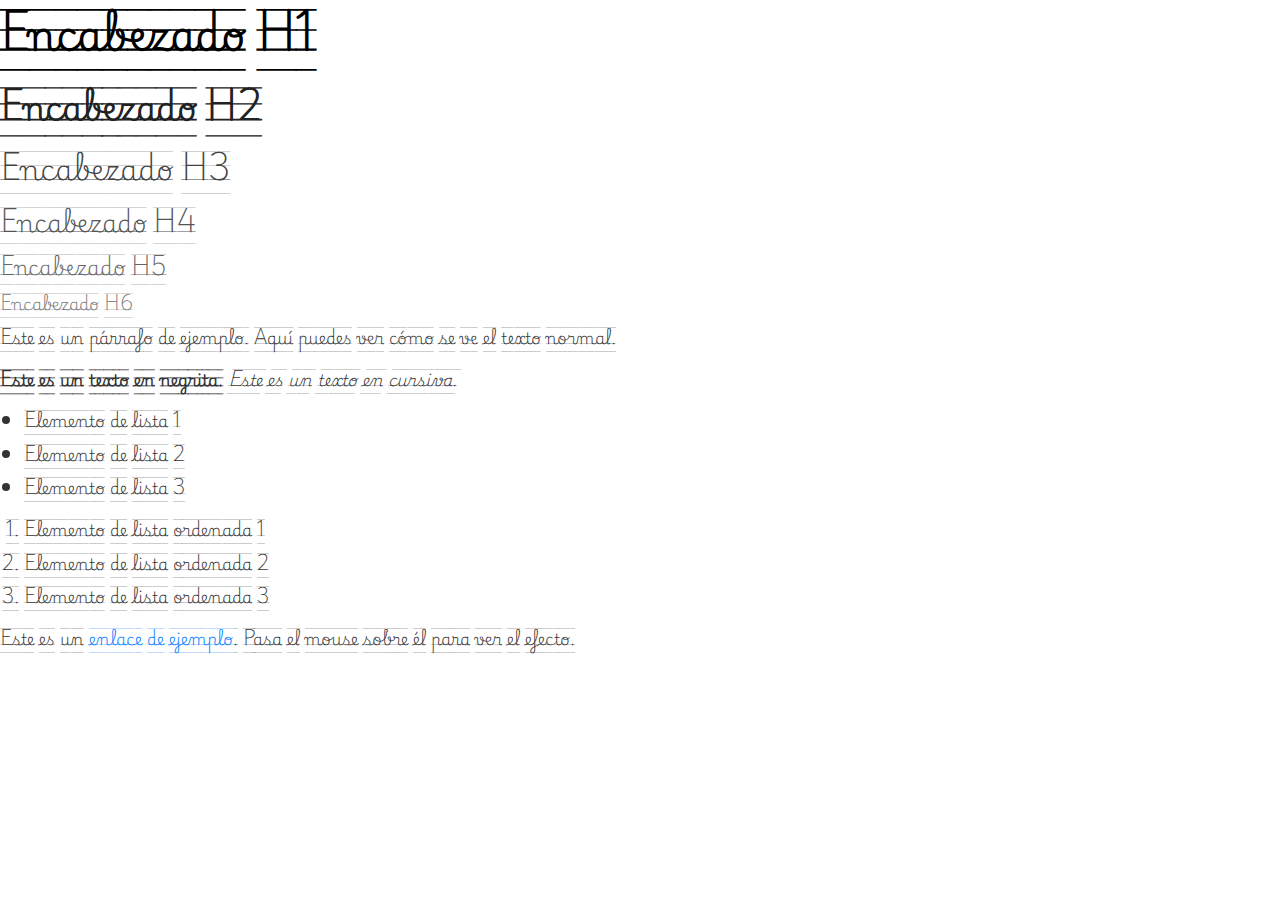
==== index.html @ 4a8844bd "Prueba de Fuentes" ====
<!doctype html>
  <html lang="en">
  <head>
    <meta charset="UTF-8">
    <meta name="viewport"
          content="width=device-width, user-scalable=no, initial-scale=1.0, maximum-scale=1.0, minimum-scale=1.0">
    <meta http-equiv="X-UA-Compatible" content="ie=edge">
    <title>Prueba de Tipografía</title>

    <!-- Google Fonts -->
<!--    <link rel="preconnect" href="https://fonts.googleapis.com">-->
<!--    <link rel="preconnect" href="https://fonts.gstatic.com" crossorigin>-->
<!--    <link href="https://fonts.googleapis.com/css2?family=Playwrite+ES+Guides&display=swap" rel="stylesheet">-->

    <!-- Archivos CSS -->
    <link rel="stylesheet" href="css/Base.css">
    <link rel="stylesheet" href="css/Fuente.css">
  </head>
  <body>
  <h1>Encabezado H1</h1>
  <h2>Encabezado H2</h2>
  <h3>Encabezado H3</h3>
  <h4>Encabezado H4</h4>
  <h5>Encabezado H5</h5>
  <h6>Encabezado H6</h6>

  <p>Este es un párrafo de ejemplo. Aquí puedes ver cómo se ve el texto normal.</p>

  <p><strong>Este es un texto en negrita.</strong> <em>Este es un texto en cursiva.</em></p>

  <ul>
    <li>Elemento de lista 1</li>
    <li>Elemento de lista 2</li>
    <li>Elemento de lista 3</li>
  </ul>

  <ol>
    <li>Elemento de lista ordenada 1</li>
    <li>Elemento de lista ordenada 2</li>
    <li>Elemento de lista ordenada 3</li>
  </ol>

  <p>Este es un <a href="#">enlace de ejemplo</a>. Pasa el mouse sobre él para ver el efecto.</p>
  </body>
  </html>
---- css/Base.css ----
* {
    box-sizing: border-box;
    margin: 0;
    padding: 0;
}

html {
    scroll-behavior: smooth;
}
---- css/Fuente.css ----
/* Importar la fuente de Google Fonts */
@import url('https://fonts.googleapis.com/css2?family=Playwrite+ES+Guides&display=swap');

/* Aplicar la fuente base al body */
body {
    font-family: 'Playwrite ES Guides', serif;
    font-weight: 400; /* Peso normal para el texto general */
    font-style: normal;
    line-height: 1.6; /* Mejor legibilidad */
    color: #333; /* Color de texto principal */
}

/* Estilos para los encabezados */
h1 {
    font-size: 2.5rem; /* 40px */
    font-weight: 700; /* Negrita */
    margin-bottom: 1rem; /* Espaciado inferior */
    color: #000; /* Color oscuro para títulos */
}

h2 {
    font-size: 2rem; /* 32px */
    font-weight: 600; /* Semi-negrita */
    margin-bottom: 0.875rem;
    color: #222;
}

h3 {
    font-size: 1.75rem; /* 28px */
    font-weight: 500; /* Medio */
    margin-bottom: 0.75rem;
    color: #444;
}

h4 {
    font-size: 1.5rem; /* 24px */
    font-weight: 500;
    margin-bottom: 0.625rem;
    color: #555;
}

h5 {
    font-size: 1.25rem; /* 20px */
    font-weight: 400;
    margin-bottom: 0.5rem;
    color: #666;
}

h6 {
    font-size: 1rem; /* 16px */
    font-weight: 400;
    margin-bottom: 0.5rem;
    color: #777;
}

/* Estilos para párrafos */
p {
    font-size: 1rem; /* 16px */
    font-weight: 400;
    margin-bottom: 1rem;
    color: #333;
}

/* Estilos para enlaces */
a {
    font-size: 1rem;
    font-weight: 500;
    color: #007BFF; /* Azul estándar para enlaces */
    text-decoration: none; /* Sin subrayado por defecto */
}

a:hover {
    text-decoration: underline; /* Subrayado al pasar el mouse */
    color: #0056b3; /* Azul más oscuro al hacer hover */
}

/* Estilos para listas */
ul, ol {
    font-size: 1rem;
    margin-bottom: 1rem;
    padding-left: 1.5rem;
}

li {
    margin-bottom: 0.5rem;
}

/* Estilos para texto en negrita y cursiva */
strong {
    font-weight: 700; /* Negrita */
}

em {
    font-style: italic; /* Cursiva */
}
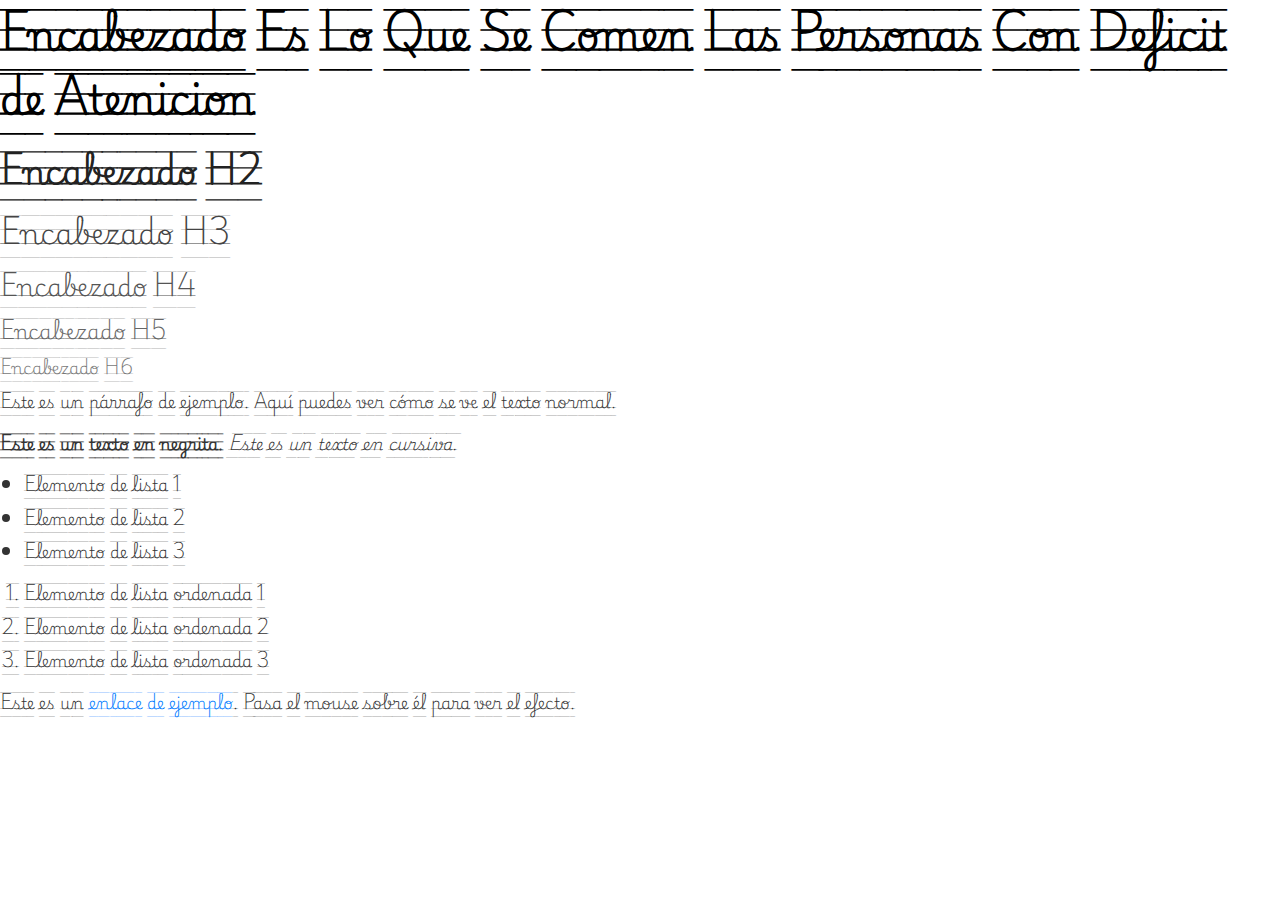
==== commit 2f39dfc0: "Prueba Fuentes 2" ====
--- a/index.html
+++ b/index.html
@@ -17,7 +17,7 @@
     <link rel="stylesheet" href="css/Fuente.css">
   </head>
   <body>
-  <h1>Encabezado H1</h1>
+  <h1>Encabezado Es Lo Que Se Comen Las Personas Con Deficit de Atenicion</h1>
   <h2>Encabezado H2</h2>
   <h3>Encabezado H3</h3>
   <h4>Encabezado H4</h4>
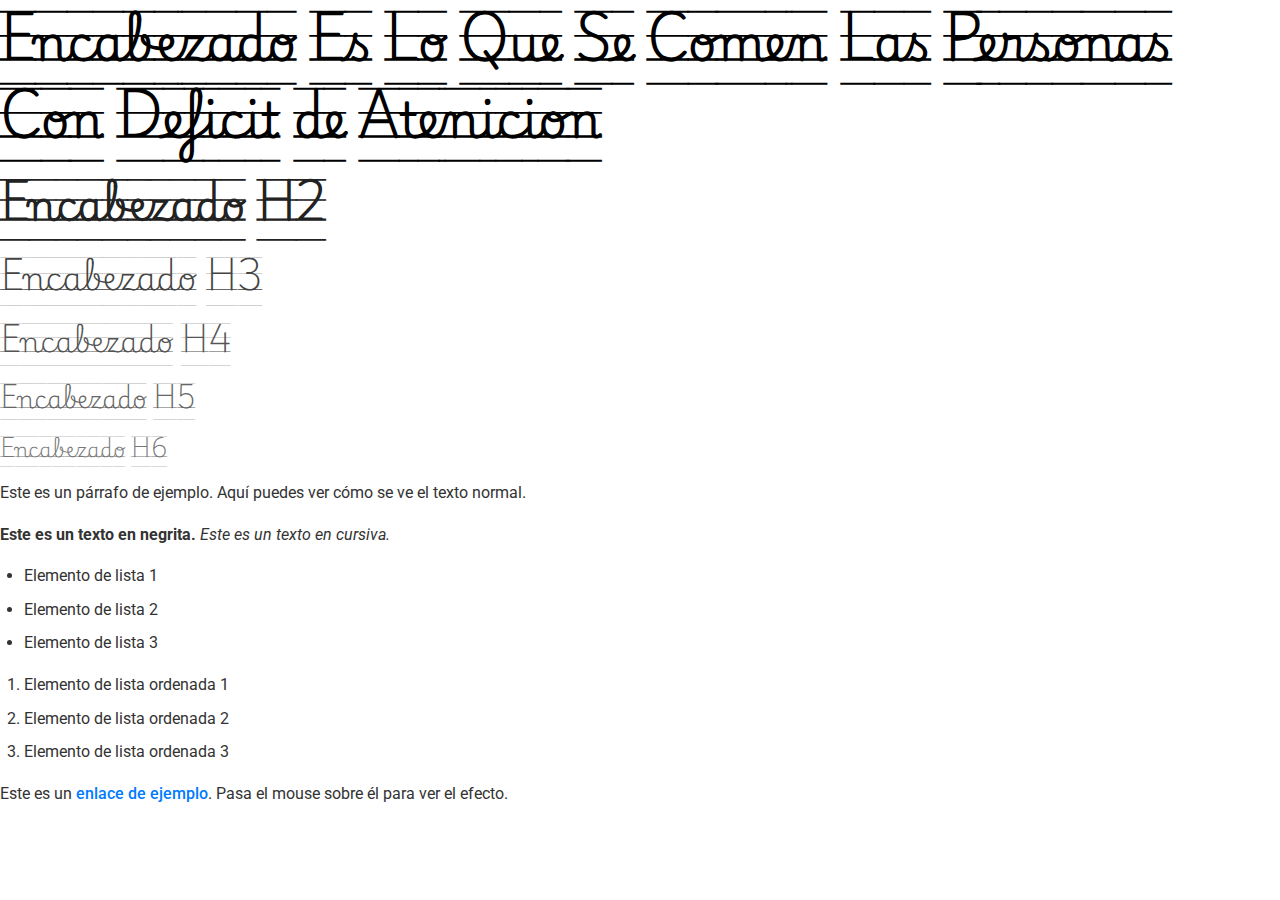
==== commit f22684c7: "Prueba Login con BBDD" ====
--- a/index.html
+++ b/index.html
@@ -6,7 +6,6 @@
           content="width=device-width, user-scalable=no, initial-scale=1.0, maximum-scale=1.0, minimum-scale=1.0">
     <meta http-equiv="X-UA-Compatible" content="ie=edge">
     <title>Prueba de Tipografía</title>
-
     <!-- Google Fonts -->
 <!--    <link rel="preconnect" href="https://fonts.googleapis.com">-->
 <!--    <link rel="preconnect" href="https://fonts.gstatic.com" crossorigin>-->
@@ -40,6 +39,6 @@
     <li>Elemento de lista ordenada 3</li>
   </ol>
 
-  <p>Este es un <a href="#">enlace de ejemplo</a>. Pasa el mouse sobre él para ver el efecto.</p>
+  <p>Este es un <a href="login.html">enlace de ejemplo</a>. Pasa el mouse sobre él para ver el efecto.</p>
   </body>
   </html>--- a/css/Fuente.css
+++ b/css/Fuente.css
@@ -1,95 +1,70 @@
 /* Importar la fuente de Google Fonts */
-@import url('https://fonts.googleapis.com/css2?family=Playwrite+ES+Guides&display=swap');
+@import url('https://fonts.googleapis.com/css2?family=Playwrite+ES+Guides&family=Roboto:ital,wght@0,100..900;1,100..900&display=swap');
 
-/* Aplicar la fuente base al body */
+/* Estilos base */
 body {
-    font-family: 'Playwrite ES Guides', serif;
-    font-weight: 400; /* Peso normal para el texto general */
-    font-style: normal;
-    line-height: 1.6; /* Mejor legibilidad */
-    color: #333; /* Color de texto principal */
-}
-
-/* Estilos para los encabezados */
-h1 {
-    font-size: 2.5rem; /* 40px */
-    font-weight: 700; /* Negrita */
-    margin-bottom: 1rem; /* Espaciado inferior */
-    color: #000; /* Color oscuro para títulos */
-}
-
-h2 {
-    font-size: 2rem; /* 32px */
-    font-weight: 600; /* Semi-negrita */
-    margin-bottom: 0.875rem;
-    color: #222;
-}
-
-h3 {
-    font-size: 1.75rem; /* 28px */
-    font-weight: 500; /* Medio */
-    margin-bottom: 0.75rem;
-    color: #444;
-}
-
-h4 {
-    font-size: 1.5rem; /* 24px */
-    font-weight: 500;
-    margin-bottom: 0.625rem;
-    color: #555;
-}
-
-h5 {
-    font-size: 1.25rem; /* 20px */
+    font-family: 'Roboto', sans-serif;
     font-weight: 400;
-    margin-bottom: 0.5rem;
-    color: #666;
-}
-
-h6 {
-    font-size: 1rem; /* 16px */
-    font-weight: 400;
-    margin-bottom: 0.5rem;
-    color: #777;
-}
-
-/* Estilos para párrafos */
-p {
-    font-size: 1rem; /* 16px */
-    font-weight: 400;
-    margin-bottom: 1rem;
+    font-size: 16px;
+    line-height: 1.6;
     color: #333;
 }
 
+/* Estilos para encabezados */
+h1, h2, h3, h4, h5, h6 {
+    font-family: 'Playwrite ES Guides', serif;
+    margin-bottom: 1rem;
+}
+
+h1 { font-size: 2.5rem; font-weight: 700; color: #000; }
+h2 { font-size: 2rem; font-weight: 600; color: #222; }
+h3 { font-size: 1.75rem; font-weight: 500; color: #444; }
+h4 { font-size: 1.5rem; font-weight: 500; color: #555; }
+h5 { font-size: 1.25rem; font-weight: 400; color: #666; }
+h6 { font-size: 1rem; font-weight: 400; color: #777; }
+
+/* Estilos para texto */
+p, ul, ol, li, a, strong, em {
+    font-family: 'Roboto', sans-serif;
+    font-size: 1rem;
+}
+
+p { margin-bottom: 1rem; }
+ul, ol { margin-bottom: 1rem; padding-left: 1.5rem; }
+li { margin-bottom: 0.5rem; }
+strong { font-weight: 700; }
+em { font-style: italic; }
+
 /* Estilos para enlaces */
 a {
-    font-size: 1rem;
     font-weight: 500;
-    color: #007BFF; /* Azul estándar para enlaces */
-    text-decoration: none; /* Sin subrayado por defecto */
+    color: #007BFF;
+    text-decoration: none;
 }
 
-a:hover {
-    text-decoration: underline; /* Subrayado al pasar el mouse */
-    color: #0056b3; /* Azul más oscuro al hacer hover */
+a:hover, a:focus {
+    text-decoration: underline;
+    color: #0056b3;
 }
 
-/* Estilos para listas */
-ul, ol {
-    font-size: 1rem;
-    margin-bottom: 1rem;
-    padding-left: 1.5rem;
+/* Estilos responsive */
+@media (max-width: 767px) {
+    body { font-size: 14px; line-height: 1.5; }
+    h1 { font-size: 2rem; } h2 { font-size: 1.75rem; } h3 { font-size: 1.5rem; }
+    h4 { font-size: 1.25rem; } h5 { font-size: 1.125rem; } h6 { font-size: 1rem; }
+    p { font-size: 0.875rem; }
+    ul, ol { padding-left: 1rem; }
 }
 
-li {
-    margin-bottom: 0.5rem;
+@media (min-width: 768px) and (max-width: 1023px) {
+    body { font-size: 16px; }
+    h1 { font-size: 2.25rem; } h2 { font-size: 1.875rem; } h3 { font-size: 1.625rem; }
+    h4 { font-size: 1.375rem; } h5 { font-size: 1.125rem; } h6 { font-size: 1rem; }
 }
 
-/* Estilos para texto en negrita y cursiva */
-strong {
-    font-weight: 700; /* Negrita */
+@media (min-width: 1024px) {
+    body { font-size: 18px; }
+    h1 { font-size: 3rem; } h2 { font-size: 2.5rem; } h3 { font-size: 2rem; }
+    h4 { font-size: 1.75rem; } h5 { font-size: 1.5rem; } h6 { font-size: 1.25rem; }
 }
 
-em {
-    font-style: italic; /* Cursiva */
-}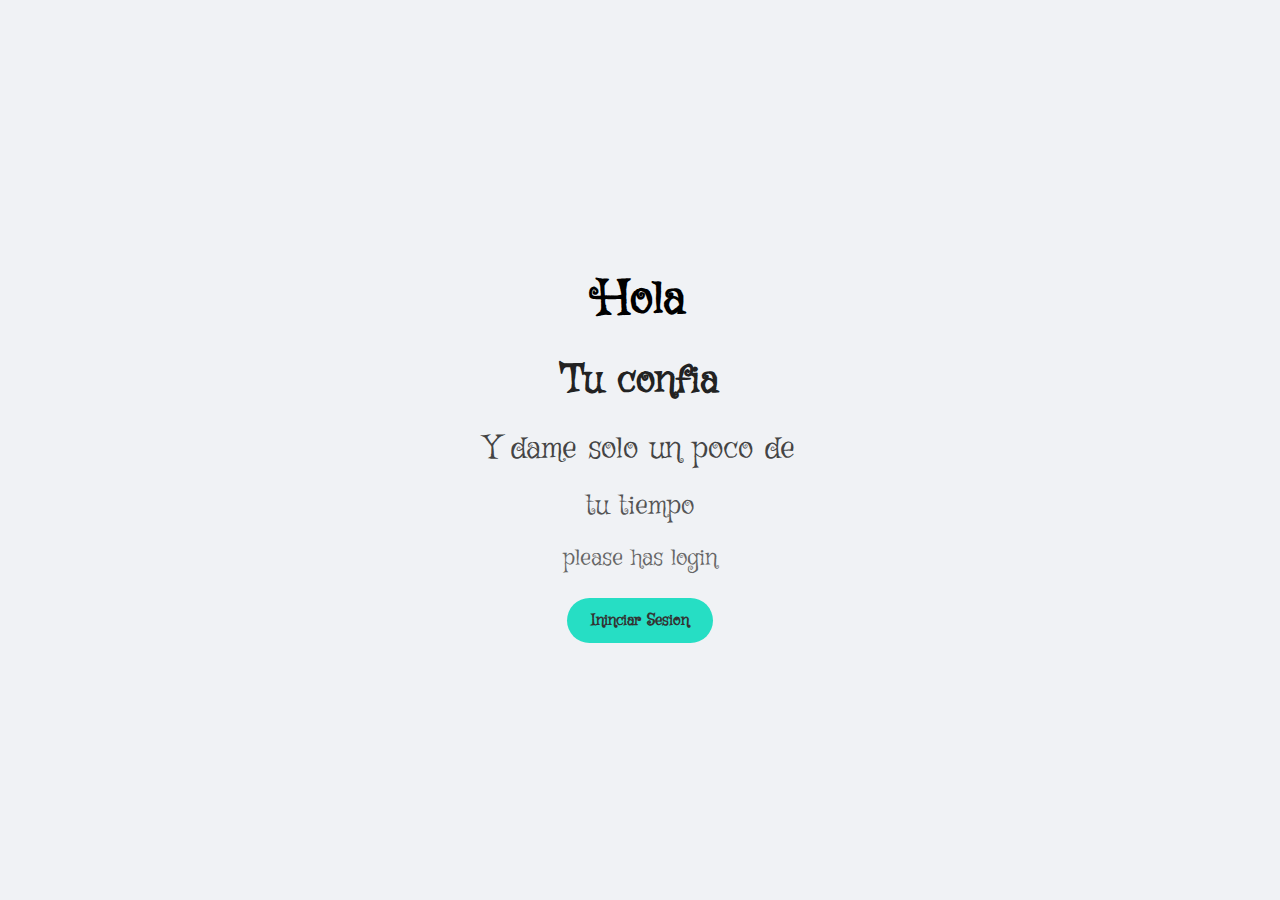
==== commit 13f59f3c: "Prueba Login con BBDD" ====
--- a/index.html
+++ b/index.html
@@ -6,39 +6,19 @@
           content="width=device-width, user-scalable=no, initial-scale=1.0, maximum-scale=1.0, minimum-scale=1.0">
     <meta http-equiv="X-UA-Compatible" content="ie=edge">
     <title>Prueba de Tipografía</title>
-    <!-- Google Fonts -->
-<!--    <link rel="preconnect" href="https://fonts.googleapis.com">-->
-<!--    <link rel="preconnect" href="https://fonts.gstatic.com" crossorigin>-->
-<!--    <link href="https://fonts.googleapis.com/css2?family=Playwrite+ES+Guides&display=swap" rel="stylesheet">-->
-
     <!-- Archivos CSS -->
     <link rel="stylesheet" href="css/Base.css">
     <link rel="stylesheet" href="css/Fuente.css">
+    <link rel="stylesheet" href="css/Botones.css">
+    <link rel="stylesheet" href="css/index.css">
   </head>
   <body>
-  <h1>Encabezado Es Lo Que Se Comen Las Personas Con Deficit de Atenicion</h1>
-  <h2>Encabezado H2</h2>
-  <h3>Encabezado H3</h3>
-  <h4>Encabezado H4</h4>
-  <h5>Encabezado H5</h5>
-  <h6>Encabezado H6</h6>
+  <h1>Hola</h1>
+  <h2>Tu confia</h2>
+  <h3>Y dame solo un poco de</h3>
+  <h4>tu tiempo</h4>
+  <h5>please has login</h5>
 
-  <p>Este es un párrafo de ejemplo. Aquí puedes ver cómo se ve el texto normal.</p>
-
-  <p><strong>Este es un texto en negrita.</strong> <em>Este es un texto en cursiva.</em></p>
-
-  <ul>
-    <li>Elemento de lista 1</li>
-    <li>Elemento de lista 2</li>
-    <li>Elemento de lista 3</li>
-  </ul>
-
-  <ol>
-    <li>Elemento de lista ordenada 1</li>
-    <li>Elemento de lista ordenada 2</li>
-    <li>Elemento de lista ordenada 3</li>
-  </ol>
-
-  <p>Este es un <a href="login.html">enlace de ejemplo</a>. Pasa el mouse sobre él para ver el efecto.</p>
+  <a href="login.html"><button class="btn-primary">Ininciar Sesion</button></a>
   </body>
   </html>--- a/css/Fuente.css
+++ b/css/Fuente.css
@@ -1,9 +1,9 @@
-/* Importar la fuente de Google Fonts */
-@import url('https://fonts.googleapis.com/css2?family=Playwrite+ES+Guides&family=Roboto:ital,wght@0,100..900;1,100..900&display=swap');
+/* Importar las fuentes de Google Fonts */
+@import url('https://fonts.googleapis.com/css2?family=Griffy&family=Kanit:ital,wght@0,100;0,200;0,300;0,400;0,500;0,600;0,700;0,800;0,900;1,100;1,200;1,300;1,400;1,500;1,600;1,700;1,800;1,900&display=swap');
 
 /* Estilos base */
 body {
-    font-family: 'Roboto', sans-serif;
+    font-family: 'Griffy', cursive;
     font-weight: 400;
     font-size: 16px;
     line-height: 1.6;
@@ -12,7 +12,7 @@
 
 /* Estilos para encabezados */
 h1, h2, h3, h4, h5, h6 {
-    font-family: 'Playwrite ES Guides', serif;
+    font-family: 'Griffy', cursive;
     margin-bottom: 1rem;
 }
 
@@ -25,7 +25,7 @@
 
 /* Estilos para texto */
 p, ul, ol, li, a, strong, em {
-    font-family: 'Roboto', sans-serif;
+    font-family: 'Griffy', cursive;
     font-size: 1rem;
 }
 
@@ -66,5 +66,4 @@
     body { font-size: 18px; }
     h1 { font-size: 3rem; } h2 { font-size: 2.5rem; } h3 { font-size: 2rem; }
     h4 { font-size: 1.75rem; } h5 { font-size: 1.5rem; } h6 { font-size: 1.25rem; }
-}
-
+}--- a/css/Botones.css
+++ b/css/Botones.css
@@ -0,0 +1,108 @@
+/* Estilos para formularios con diseño redondeado y colores personalizados */
+
+@import "Fuente.css";
+
+/* Textfields */
+input[type="text"],
+input[type="email"],
+input[type="password"],
+textarea {
+    font-family: 'Griffy', cursive;
+    font-weight: bold;
+    font-size: 1rem;
+    padding: 12px 16px;
+    border: 2px solid #26BCDE;
+    border-radius: 25px;
+    outline: none;
+    width: 100%;
+    background: #f8f9fa;
+    color: #2648DE;
+    transition: border-color 0.3s ease-in-out;
+}
+
+input:focus, textarea:focus {
+    border-color: #2682DE;
+    box-shadow: 0 0 8px rgba(38, 130, 222, 0.5);
+}
+
+/* Botones */
+button {
+    font-family: 'Griffy', cursive;
+    font-size: 1rem;
+    font-weight: 600;
+    padding: 12px 24px;
+    border: none;
+    border-radius: 25px;
+    cursor: pointer;
+    transition: background 0.3s ease-in-out, transform 0.2s;
+}
+
+/* Botón primario */
+.btn-primary {
+    background: #26DEC4;
+    color: #333;
+}
+
+.btn-primary:hover {
+    background: #26DE85;
+    transform: scale(1.05);
+}
+
+/* Botón secundario */
+.btn-secondary {
+    background: #2682DE;
+    color: #333;
+}
+
+.btn-secondary:hover {
+    background: #2648DE;
+    transform: scale(1.05);
+}
+
+/* Select */
+select {
+    font-family: 'Griffy', cursive;
+    font-size: 1rem;
+    padding: 12px 16px;
+    border: 2px solid #26BCDE;
+    border-radius: 25px;
+    background: white;
+    color: #2648DE;
+    outline: none;
+    cursor: pointer;
+}
+
+/* Checkbox y radio buttons */
+input[type="checkbox"],
+input[type="radio"] {
+    accent-color: #26DEC4;
+    width: 18px;
+    height: 18px;
+    cursor: pointer;
+}
+
+/* Labels */
+label {
+    font-family: 'Griffy', cursive;
+    font-size: 1rem;
+    font-weight: 500;
+    color: #2648DE;
+}
+
+/* Placeholder */
+::placeholder {
+    color: #52C7E0;
+    opacity: 0.8;
+}
+
+/* Estilos responsivos */
+@media (max-width: 768px) {
+    input, textarea, select {
+        font-size: 0.875rem;
+        padding: 10px 14px;
+    }
+    button {
+        font-size: 0.875rem;
+        padding: 10px 20px;
+    }
+}
--- a/css/index.css
+++ b/css/index.css
@@ -0,0 +1,25 @@
+/* index.css */
+
+/* Centrando el contenido en la página */
+body {
+    display: flex;
+    flex-direction: column;
+    justify-content: center;
+    align-items: center;
+    height: 100vh;
+    background-color: #f0f2f5;
+    text-align: center;
+    padding: 20px;
+    margin: 0;
+}
+
+/* Espaciado entre los elementos */
+h1, h2, h3, h4, h5 {
+    margin: 5px 0;
+}
+
+/* Mantener el botón correctamente alineado */
+a {
+    display: block;
+    margin-top: 15px;
+}
